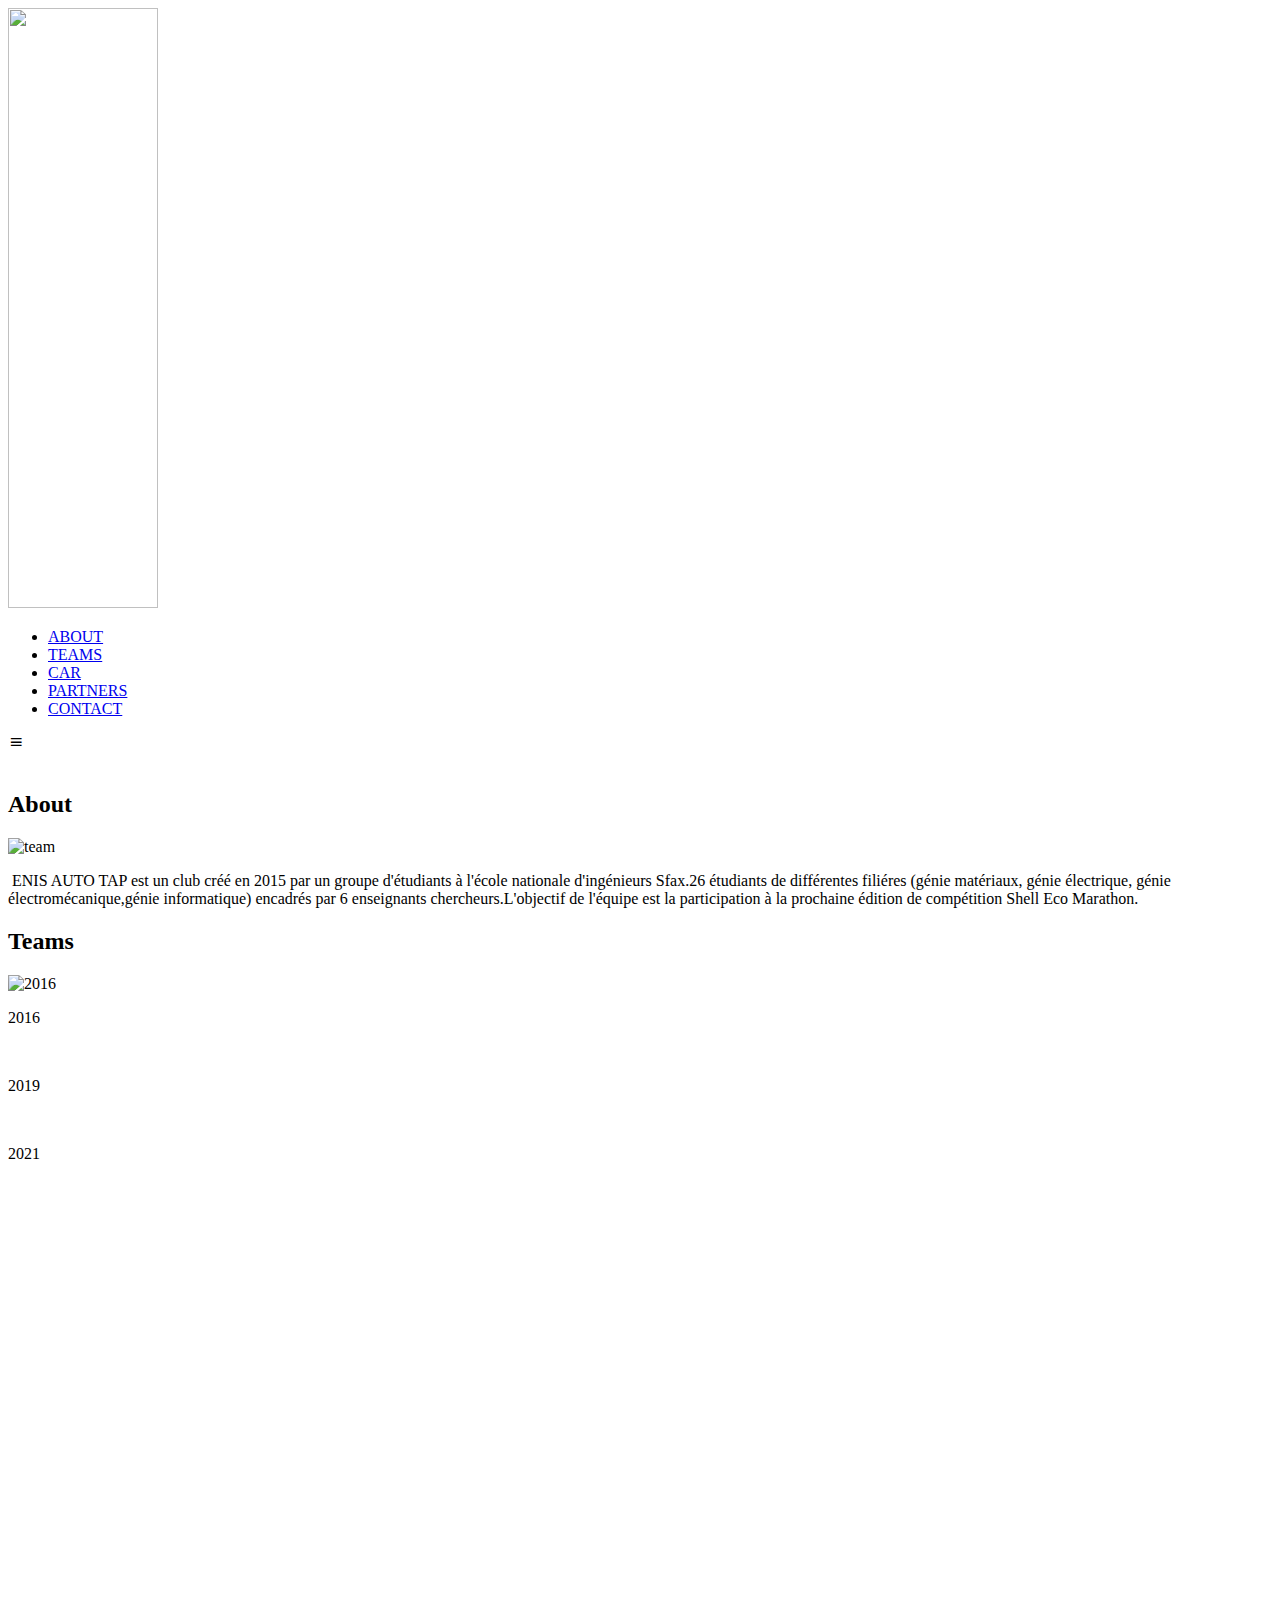
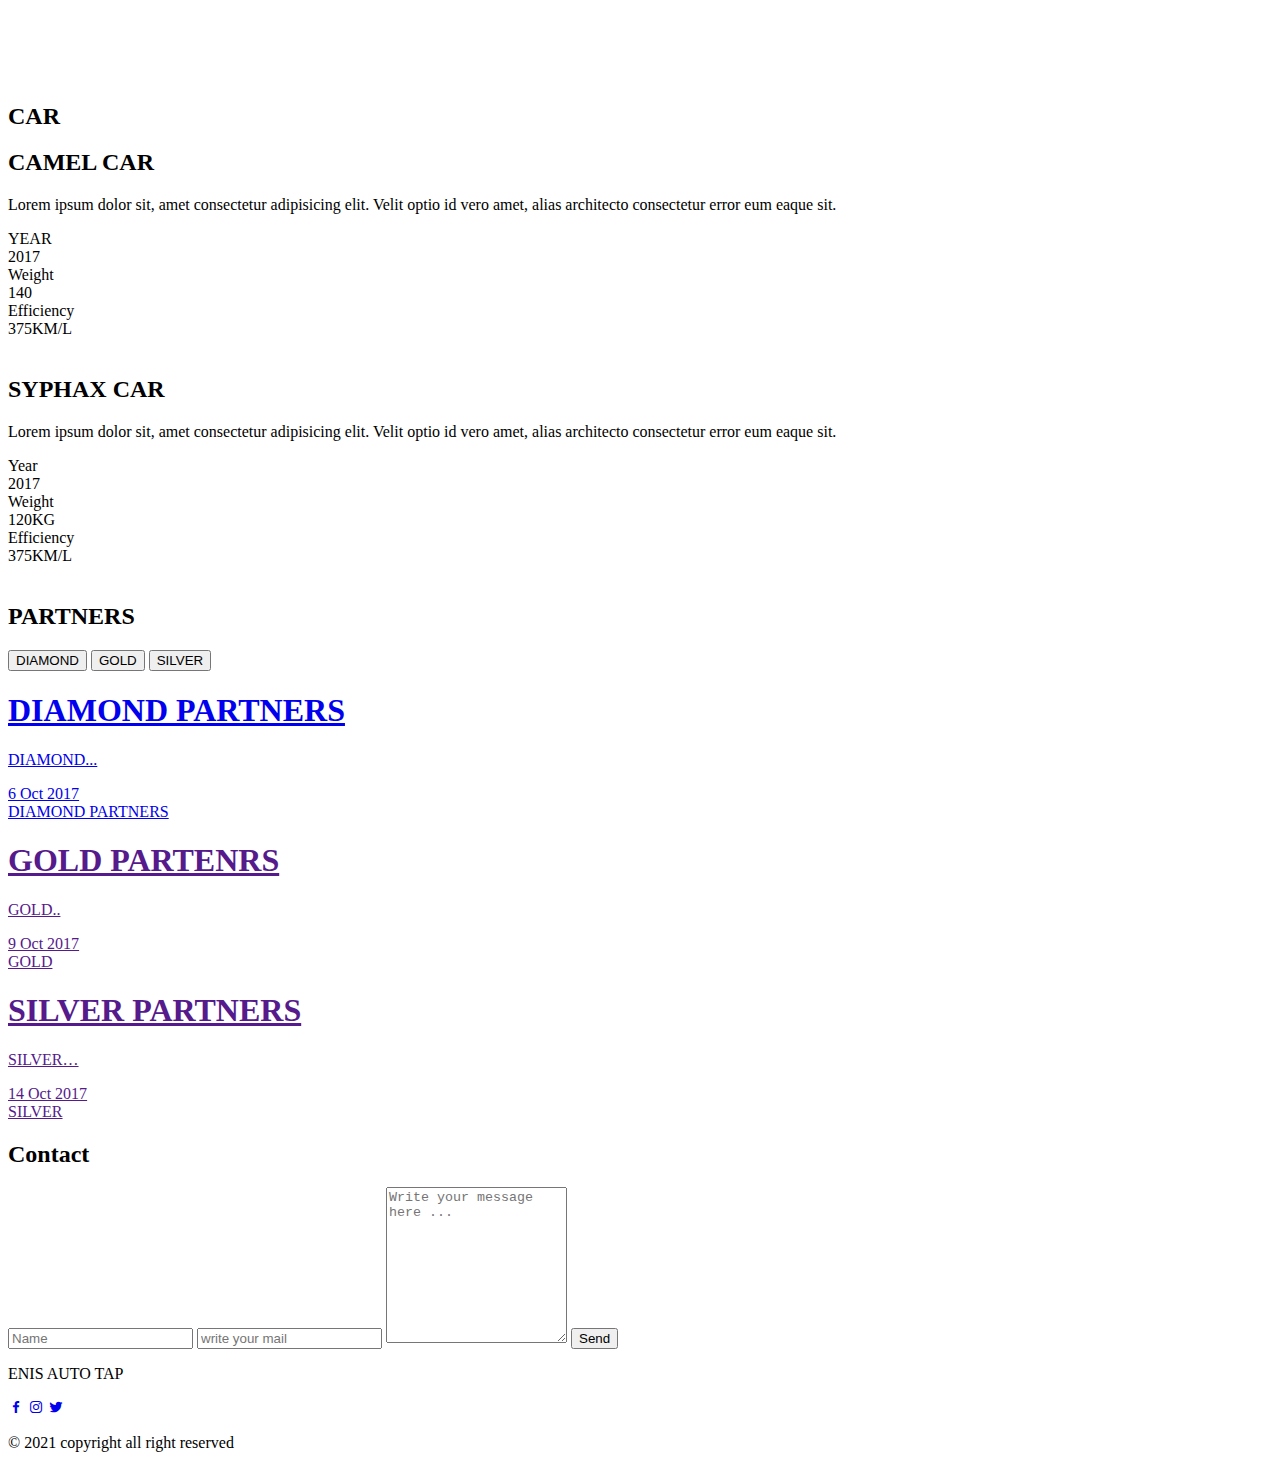
==== index.html @ 65a3e3e1 "Add files via upload" ====
<!DOCTYPE html>
<html lang="en">
<head>
    <meta charset="UTF-8">
    <meta name="viewport" content="width=device-width, initial-scale=1.0">

    <link rel="stylesheet" href="assets/css/styles.css">

    <!-- =====BOX ICONS===== -->
    <link href='https://cdn.jsdelivr.net/npm/boxicons@2.0.5/css/boxicons.min.css' rel='stylesheet'>
    <script src="assets/js/main.js" async></script>
    <link rel="icon" href="assets/img/ico.ico">

    <title> ENIS-AUTO_TAP</title>
</head>
<body>
<!--===== HEADER =====-->
<header class="l-header" id="header">
	
	
    <nav class="nav bd-grid">
        <div>
            <a href="#" class="nav__logo"><img src='assets/img/ASLAM.png' width="150" height="600" alt="" id="logo" data-height-percentage="5" data-actual-width="10" data-actual-height="10"> </a>
        </div>

        <div class="nav__menu" id="nav-menu">
            <ul class="nav__list">
                <li class="nav__item"><a href="#about" class="nav__link active">ABOUT</a></li>
                <li class="nav__item"><a href="#teams" class="nav__link">TEAMS</a></li>
                <li class="nav__item"><a href="#skills" class="nav__link">CAR</a></li>
                <li class="nav__item"><a href="#projects" class="nav__link">PARTNERS</a></li>
                <li class="nav__item"><a href="#contact" class="nav__link">CONTACT</a></li>
            </ul>
        </div>

        <div class="nav__toggle" id="nav-toggle">
            <i class='bx bx-menu'></i>
        </div>
    </nav>
</header>

<main class="l-main">
    <!--===== HOME =====-->
   
    <section class="home bd-grid" id="home">
		
           
                <img src="assets/img/auto.jpg" alt="" class="home__img">
    
       
       
    </section>
    

    <!--===== ABOUT =====-->
    <section class="about section bg-color-aliceblue" id="about">
        <h2 class="section-title">About</h2>

        <div class="about__container bd-grid">
            <div class="about__img">
                <img src="assets/img/2020.JPG" alt="team">
            </div>

            <div>
<p class="about__text">&nbsp;ENIS AUTO TAP est un club créé en 2015 par un groupe d'étudiants à l'école nationale d'ingénieurs Sfax.26 étudiants de différentes filiéres (génie matériaux, génie électrique, génie électromécanique,génie informatique) encadrés par 6 enseignants chercheurs.L'objectif de l'équipe est la participation à la prochaine édition de compétition Shell Eco Marathon.</p>
            </div>
            
            
              
            
       
    </section>
    <section class="teams section" id="teams">
        <h2 class="section-title">Teams</h2>
		<div class="teamimg">    
		<div class="photos">
			
		
			<img src="assets/img/teampic.jpg" alt="2016"/> 
			<p class="dates">2016</p>
			
			<img src="assets/img/team.JPG" alt=""/>
			<p class="dates">2019</p>
			<img src="assets/img/2019.jpg" alt=""/>
			<p class="dates">2021</p>
			</div>
			</div>
        

		</br></br></br></br></br></br></br></br></br></br></br></br></br></br></br></br></br></br>
		</br></br></br></br></br></br></br></br></br></br>
	
	
	</section>

    <!--===== CAR =====-->
    <section class="skills section" id="skills">
        <h2 class="section-title">CAR</h2>

        <div class="skills__container bd-grid">
            <div>
                <h2 class="skills__subtitle">CAMEL CAR</h2>
                <p class="skills__text">Lorem ipsum dolor sit, amet consectetur adipisicing elit. Velit optio id vero
                    amet, alias architecto consectetur error eum eaque sit.</p>
                <div class="skills__data">
                    <div class="skills__names">
                        
                        <span class="skills__name">YEAR</span>
                    </div>
                    <div class="skills__bar skills__html">

                    </div>
                    <div>
                        <span class="skills__percentage">2017</span>
                    </div>
                </div>
                <div class="skills__data">
                    <div class="skills__names">
                     
                        <span class="skills__name">Weight</span>
                    </div>
                    <div class="skills__bar skills__css">

                    </div>
                    <div>
                        <span class="skills__percentage">140</span>
                    </div>
                </div>
                <div class="skills__data">
                    <div class="skills__names">
                      
                        <span class="skills__name">Efficiency</span>
                    </div>
                    <div class="skills__bar skills__js">

                    </div>
                    <div>
                        <span class="skills__percentage">375KM/L</span>
                    </div>
                </div>
            </div>

            <div>
                <img src="assets/img/camel.jpg" alt="" class="skills__img">
            </div>
        </div>
            <div class="skills__container bd-grid">
            <div>
                <h2 class="skills__subtitle">SYPHAX CAR</h2>
                <p class="skills__text">Lorem ipsum dolor sit, amet consectetur adipisicing elit. Velit optio id vero
                    amet, alias architecto consectetur error eum eaque sit.</p>
                <div class="skills__data">
                    <div class="skills__names">
                       
                        <span class="skills__name">Year</span>
                    </div>
                    <div class="skills__bar skills__html">

                    </div>
                    <div>
                        <span class="skills__percentage">2017</span>
                    </div>
                </div>
                <div class="skills__data">
                    <div class="skills__names">
                       
                        <span class="skills__name">Weight</span>
                    </div>
                    <div class="skills__bar skills__css">

                    </div>
                    <div>
                        <span class="skills__percentage">120KG</span>
                    </div>
                </div>
                <div class="skills__data">
                    <div class="skills__names">
                        
                        <span class="skills__name">Efficiency</span>
                    </div>
                    <div class="skills__bar skills__js">

                    </div>
                    <div>
                        <span class="skills__percentage">375KM/L</span>
                    </div>
                </div>
            </div>

            <div>
                <img src="assets/img/SYPHAX.jpg" alt="" class="skills__img">
            </div>
        </div>
    </section>

    <!--===== PARTNERS =====-->
    <section class="projects section bg-color-aliceblue" id="projects">
        <h2 class="section-title">PARTNERS</h2>
        <section class="cards-wrapper">
            <button class="btn" onclick="filterSelection('DIAMOND')">
                <div>DIAMOND</div>
            </button>
            <button class="btn" onclick="filterSelection('GOLD')">
                <div>GOLD</div>
            </button>
            <button class="btn" onclick="filterSelection('SILVER')">
                <div >SILVER</div>
            </button>
        </section>
        <section class="cards-wrapper">

            <a class="card filterdiv DIAMOND" href="articles/html_syntax.html"
               style="--bg-img: url('../img/DIAMOND.JFIF')">
                <div>
                    <h1>DIAMOND PARTNERS</h1>
                    <p>DIAMOND...</p>
                    <div class="date">6 Oct 2017</div>
                    <div class="tags">
                        <div class="tag">DIAMOND PARTNERS</div>
                    </div>
                </div>
            </a>

            <a class="card filterdiv GOLD" href=""
               style="--bg-img: url('../img/GOLD.JFIF')">
                <div>
                    <h1>GOLD PARTENRS</h1>
                    <p>GOLD..</p>
                    <div class="date">9 Oct 2017</div>
                    <div class="tags">
                        <div class="tag">GOLD</div>
                    </div>
                </div>
            </a>


            <a class="card filterdiv SILVER" href=""
               style="--bg-img: url('../img/SILVER.JFIF')">
                <div>
                    <h1>SILVER PARTNERS</h1>
                    <p>SILVER…</p>
                    <div class="date">14 Oct 2017</div>
                    <div class="tags">
                        <div class="tag">SILVER</div>
                    </div>
                </div>
            </a>


        </section>
    </section>

  
    <!--===== CONTACT =====-->
 
    
    <section class="contact section bg-color-aliceblue" id="contact">
        <h2 class="section-title">Contact</h2>

        <div class="contact__container bd-grid">
            <form action="" class="contact__form">
                <input type="text" placeholder="Name" class="contact__input">
                <input type="mail"placeholder="write your mail" id="Email" class="contact__input">
                <textarea name="" id="" cols="0" rows="10" class="contact__input"
                          placeholder="Write your message here ..."></textarea>
                <input type="button" value="Send" onclick="verifEmail()" class="contact__button button">
               
                
            </form>
        </div>
    
    </section>
</main>

<!--===== FOOTER =====-->
<footer class="footer">
    <p class="footer__title">ENIS AUTO TAP </p>
    <div class="footer__social">
        <a href="#" class="footer__icon"><i class='bx bxl-facebook'></i></a>
        <a href="#" class="footer__icon"><i class='bx bxl-instagram'></i></a>
        <a href="#" class="footer__icon"><i class='bx bxl-twitter'></i></a>
    </div>
    <p>&#169; 2021 copyright all right reserved</p>
</footer>


</body>
</html>
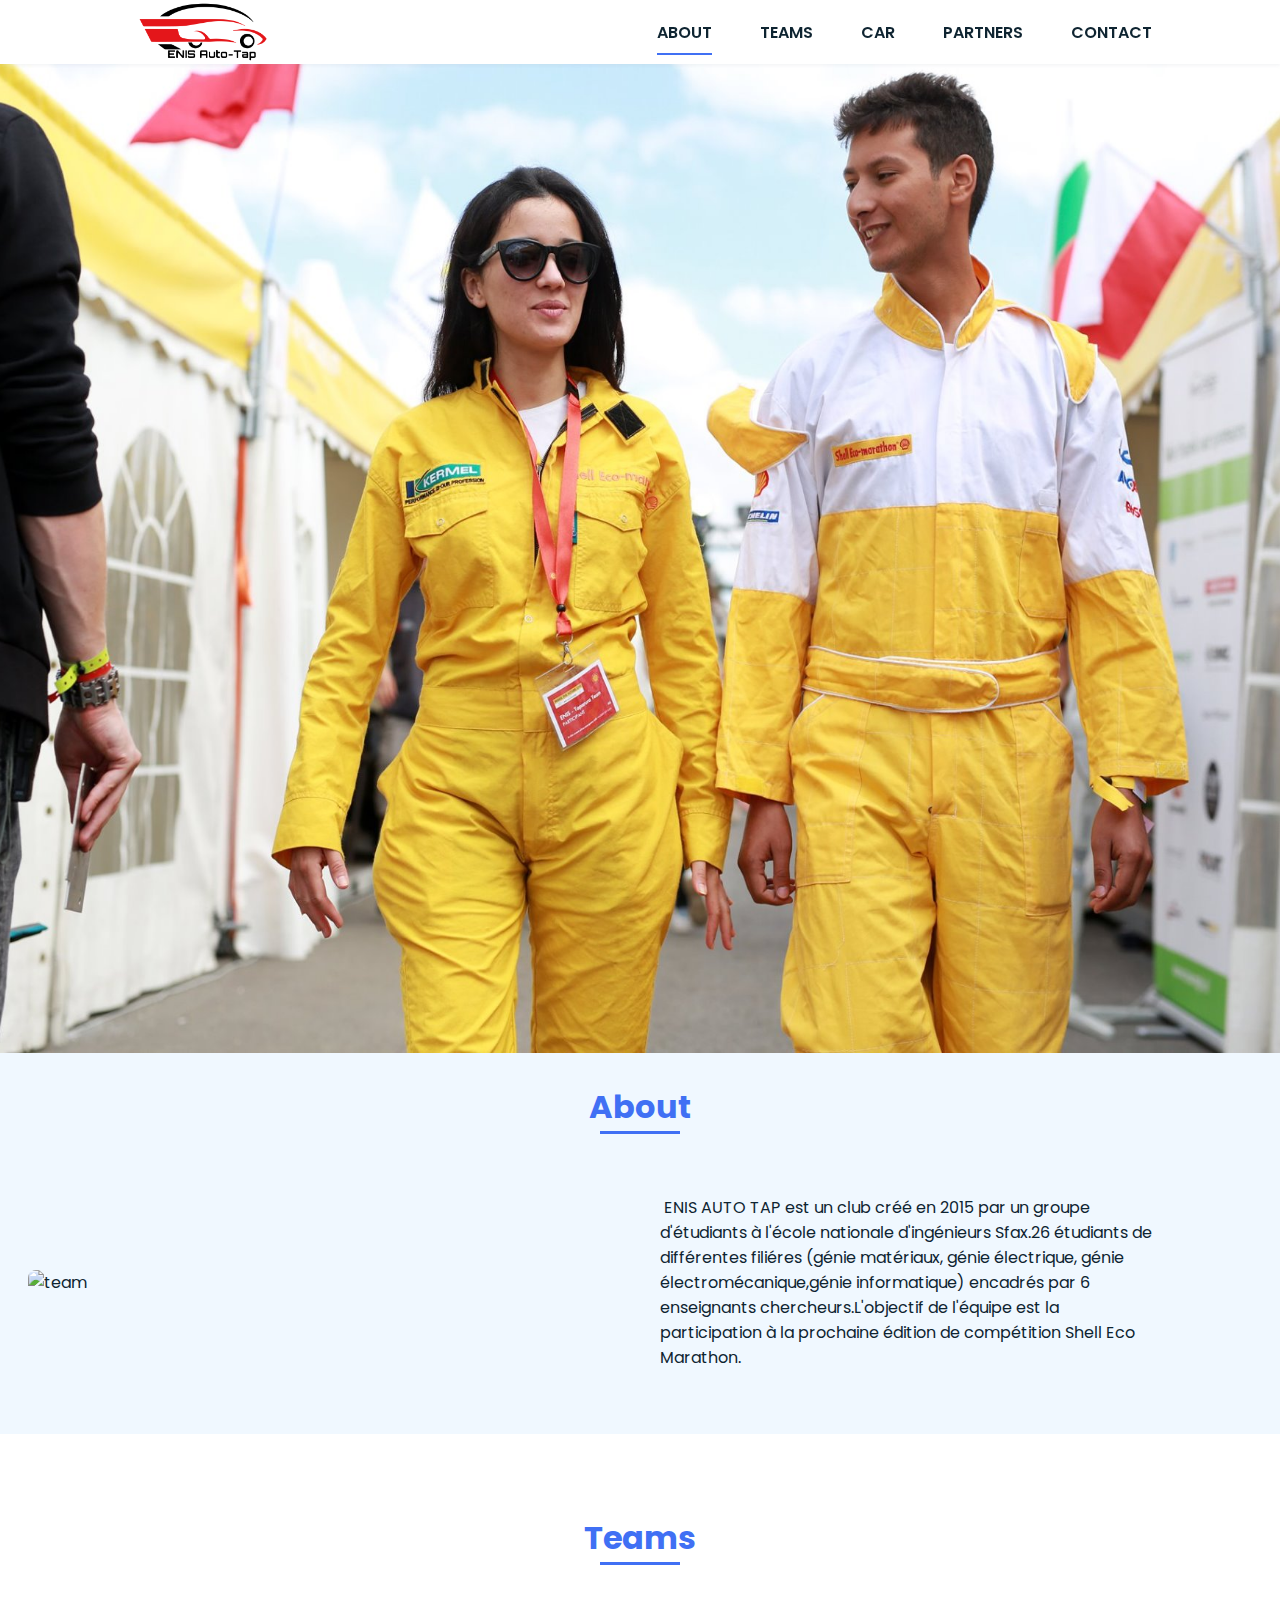
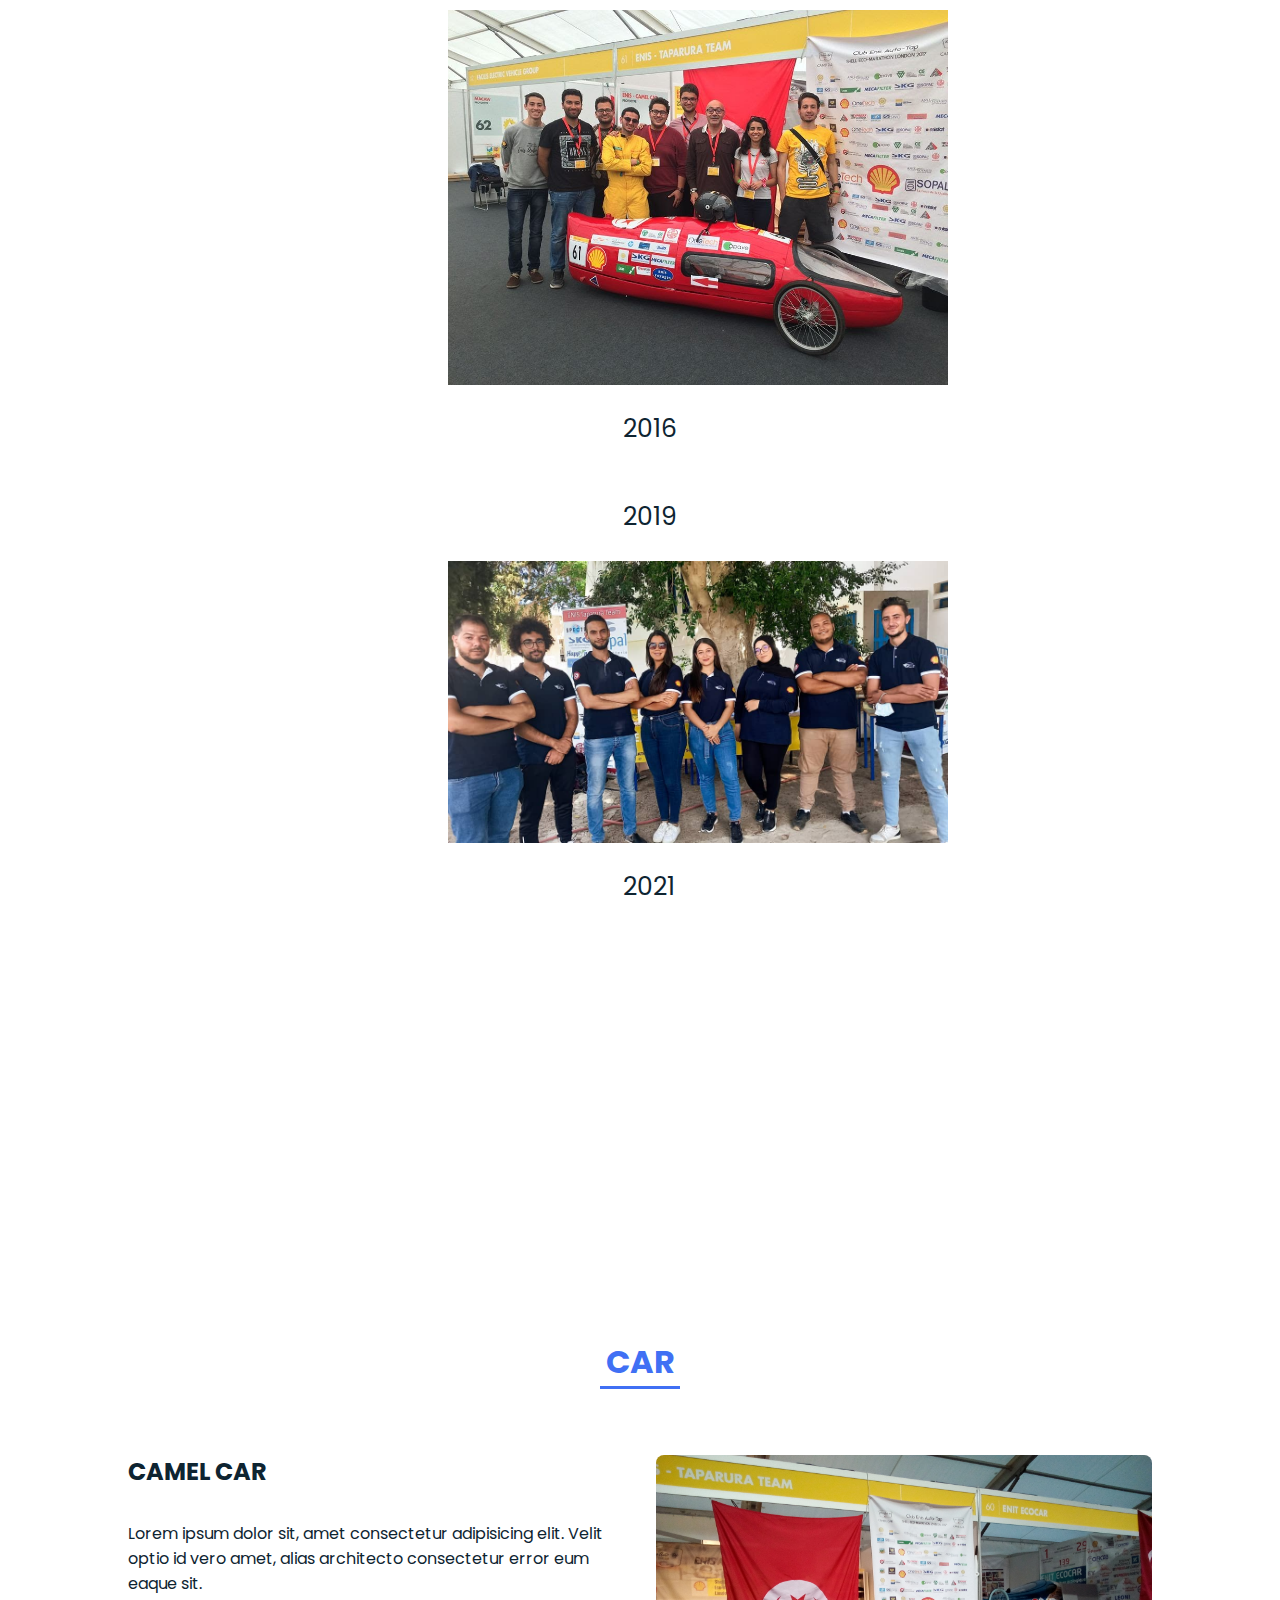
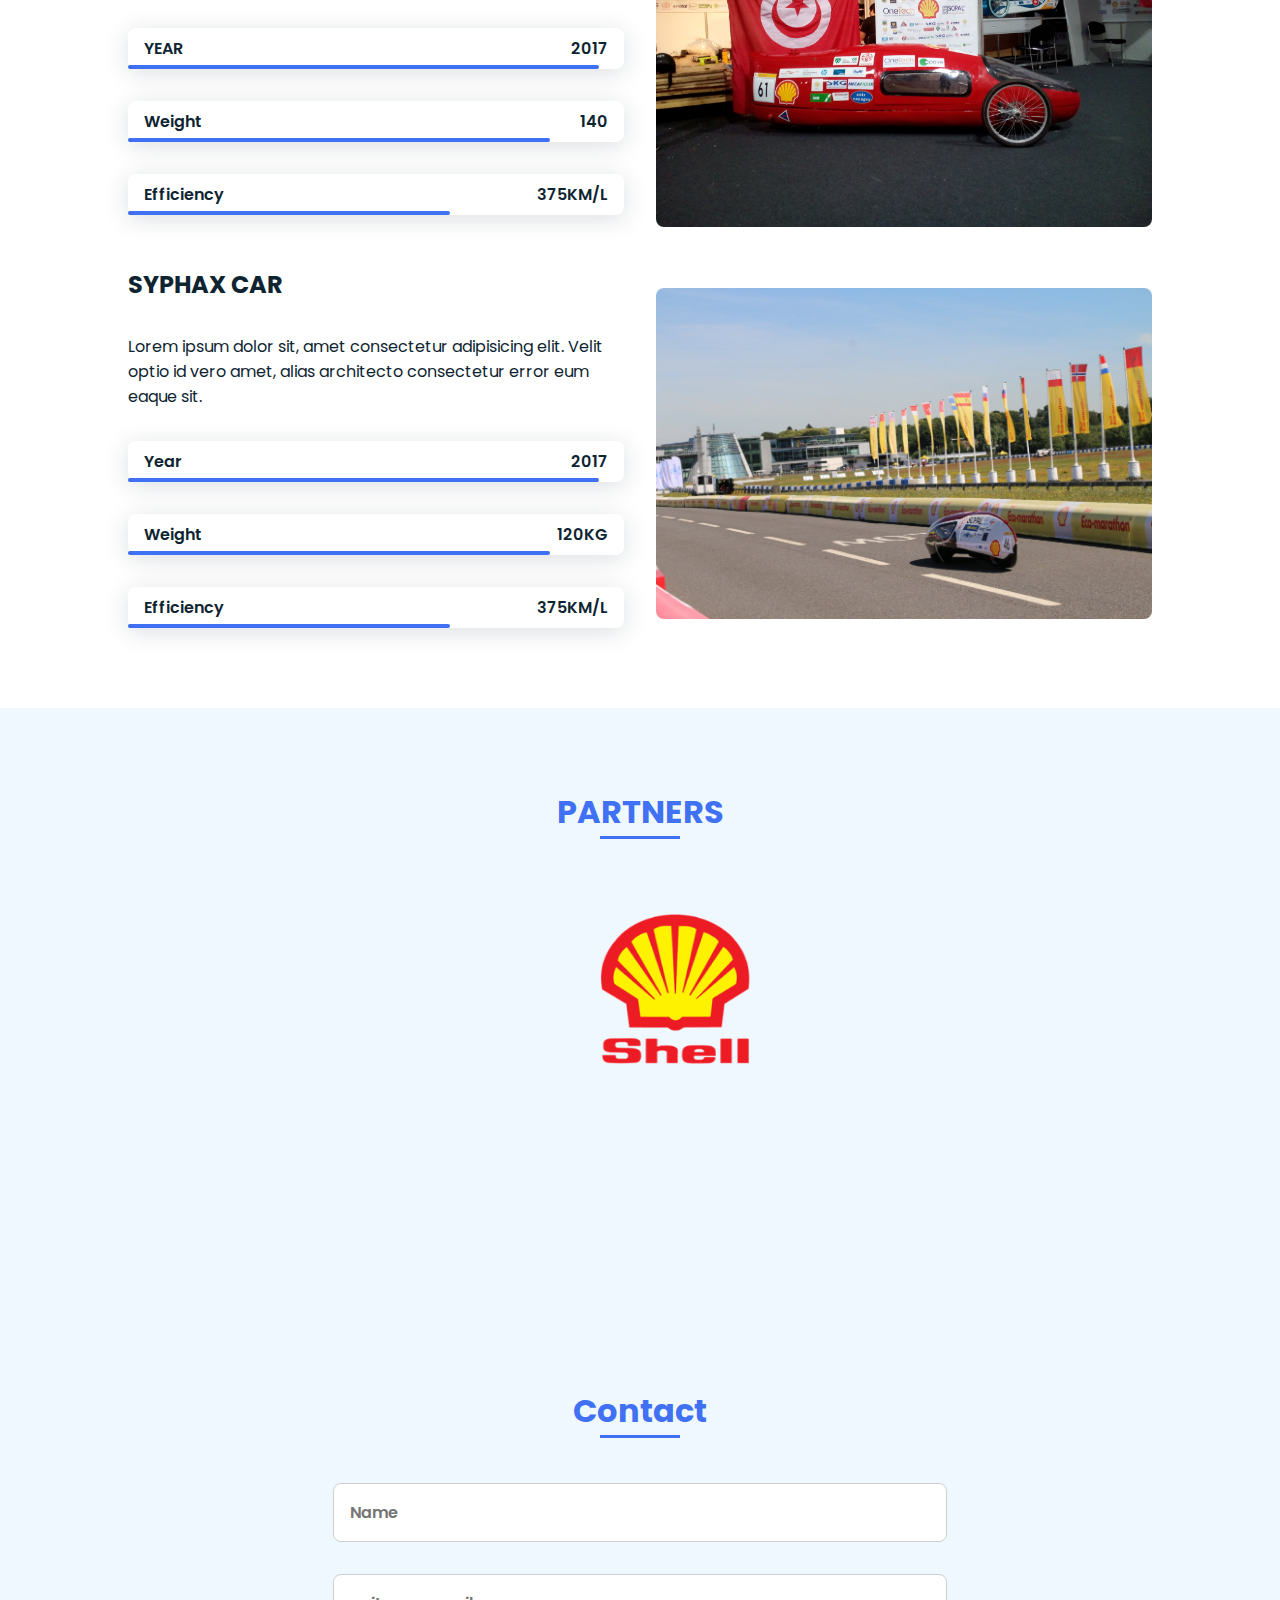
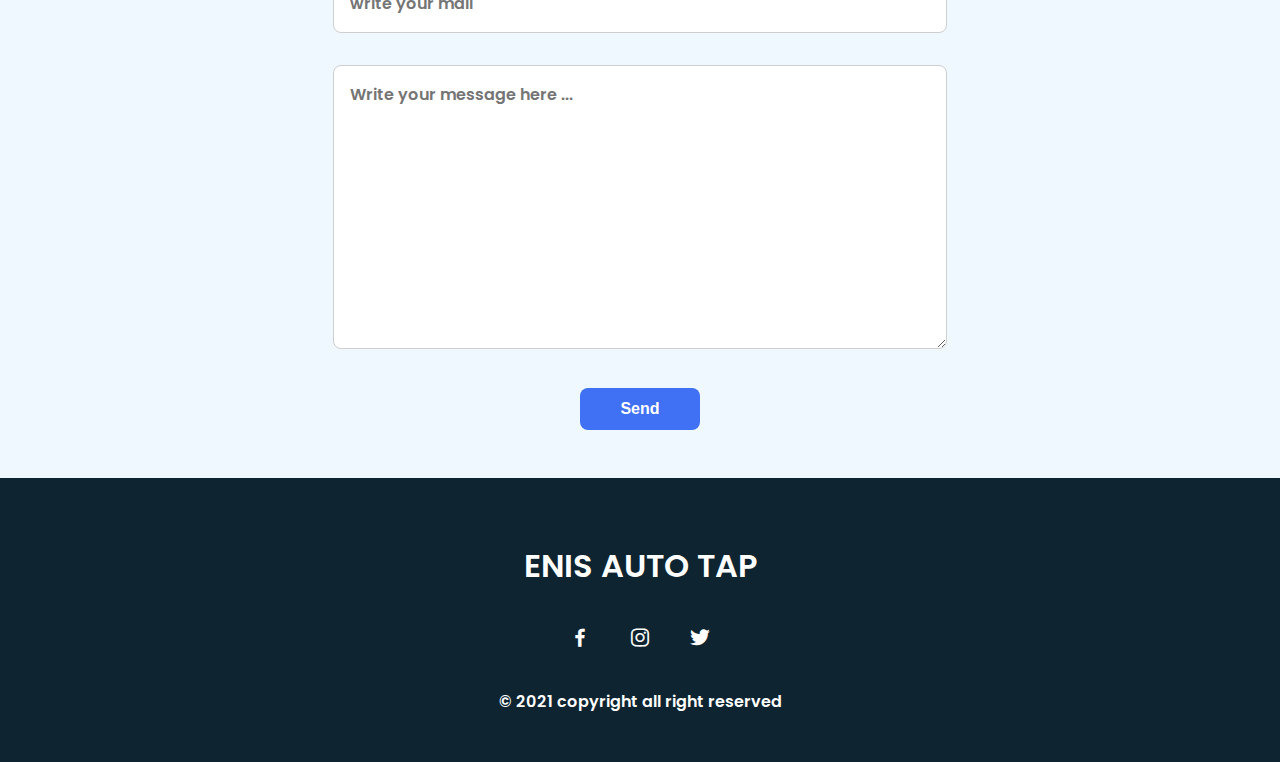
==== commit 9fd6beeb: "changement sponsor" ====
--- a/index.html
+++ b/index.html
@@ -196,60 +196,11 @@
     <!--===== PARTNERS =====-->
     <section class="projects section bg-color-aliceblue" id="projects">
         <h2 class="section-title">PARTNERS</h2>
-        <section class="cards-wrapper">
-            <button class="btn" onclick="filterSelection('DIAMOND')">
-                <div>DIAMOND</div>
-            </button>
-            <button class="btn" onclick="filterSelection('GOLD')">
-                <div>GOLD</div>
-            </button>
-            <button class="btn" onclick="filterSelection('SILVER')">
-                <div >SILVER</div>
-            </button>
-        </section>
-        <section class="cards-wrapper">
-
-            <a class="card filterdiv DIAMOND" href="articles/html_syntax.html"
-               style="--bg-img: url('../img/DIAMOND.JFIF')">
-                <div>
-                    <h1>DIAMOND PARTNERS</h1>
-                    <p>DIAMOND...</p>
-                    <div class="date">6 Oct 2017</div>
-                    <div class="tags">
-                        <div class="tag">DIAMOND PARTNERS</div>
-                    </div>
-                </div>
-            </a>
-
-            <a class="card filterdiv GOLD" href=""
-               style="--bg-img: url('../img/GOLD.JFIF')">
-                <div>
-                    <h1>GOLD PARTENRS</h1>
-                    <p>GOLD..</p>
-                    <div class="date">9 Oct 2017</div>
-                    <div class="tags">
-                        <div class="tag">GOLD</div>
-                    </div>
-                </div>
-            </a>
-
-
-            <a class="card filterdiv SILVER" href=""
-               style="--bg-img: url('../img/SILVER.JFIF')">
-                <div>
-                    <h1>SILVER PARTNERS</h1>
-                    <p>SILVER…</p>
-                    <div class="date">14 Oct 2017</div>
-                    <div class="tags">
-                        <div class="tag">SILVER</div>
-                    </div>
-                </div>
-            </a>
-
-
-        </section>
-    </section>
-
+
+<img src="assets/img/shell.png" alt="shell" id="shell"/> 
+</br></br></br></br></br></br></br></br></br></br></br></br></br></br></br>
+</section>
+    </section>
   
     <!--===== CONTACT =====-->
  
--- a/assets/css/styles.css
+++ b/assets/css/styles.css
@@ -0,0 +1,604 @@
+/*===== GOOGLE FONTS =====*/
+@import url("https://fonts.googleapis.com/css2?family=Poppins:wght@400;600;700&display=swap");
+/*===== VARIABLES CSS =====*/
+:root{
+  --header-height: 3rem;
+  --font-semi: 600;
+}
+
+/*===== Colors =====*/
+:root{
+  --first-color: #4070F4;
+  --second-color: #0E2431;
+}
+
+/*===== fonts =====*/
+:root{
+  --body-font: 'Poppins', sans-serif;
+  --big-font-size: 2rem;
+  --h2-font-size: 1.25rem;
+  --normal-font-size: 0.938rem;
+}
+@media screen and (min-width: 768px){
+  :root{
+    --big-font-size: 3.5rem;
+    --h2-font-size: 2rem;
+    --normal-font-size: 1rem;
+  }
+}
+
+/*===== Margins =====*/
+:root{
+  --mb-1: 0.5rem;
+  --mb-2: 1rem;
+  --mb-3: 1.5rem;
+  --mb-4: 2rem;
+  --mb-5: 2.5rem;
+  --mb-6: 3rem;
+}
+
+/*===== z-index =====*/
+:root{
+  --z-back: -10;
+  --z-normal: 1;
+  --z-tooltip: 10;
+  --z-fixed: 100;
+}
+/*===== others =====*/
+:root{
+  --transition-time: 0.5s;
+  --bg-filter-opacity: 0.5;
+}
+
+/*===== BASE =====*/
+*,::before,::after{
+  box-sizing: border-box;
+}
+html{
+  scroll-behavior: smooth;
+}
+body{
+  margin: var(--header-height) 0 0 0;
+  font-family: var(--body-font);
+  font-size: var(--normal-font-size);
+  color: var(--second-color);
+ background-image: url("paper.gif");
+ 
+}
+
+}
+h1,h2,p{
+  margin: 0;
+}
+ul{
+  margin: 0;
+  padding: 0;
+  list-style: none;
+}
+a{
+  text-decoration: none;
+}
+img{
+  max-width: 100%;
+  height: auto;
+  display: block;
+}
+
+/*===== CLASS CSS ===== */
+.section-title{
+  position: relative;
+  font-size: var(--h2-font-size);
+  color: var(--first-color);
+  margin-top: var(--mb-2);
+  margin-bottom: var(--mb-4);
+  text-align: center;
+}
+.section-title::after{
+  position: absolute;
+  content: "";
+  width: 64px;
+  height: 0.18rem;
+  left: 0;
+  right: 0;
+  margin: auto;
+  top: 2rem;
+  background-color: var(--first-color);
+}
+.section{
+  padding-top: 3rem;
+  padding-bottom: 2rem;
+}
+.bg-color-aliceblue{
+  background: aliceblue;
+}
+
+/*===== LAYOUT =====*/
+.bd-grid{
+  max-width: 1024px;
+  display: grid;
+  grid-template-columns: 100%;
+  grid-column-gap: 2rem;
+  width: calc(100% - 2rem);
+  margin-left: var(--mb-2);
+  margin-right: var(--mb-2);
+}
+.l-header{
+  width: 100%;
+  position: fixed;
+  top: 0;
+  left: 0;
+  z-index: var(--z-fixed);
+  background-color: #fff;
+  box-shadow: 0 1px 4px rgba(146,161,176,.15);
+  transition: top 0.5s;
+}
+
+
+
+/*===== NAV =====*/
+.nav{
+  height: var(--header-height);
+  display: flex;
+  justify-content: space-between;
+  align-items: center;
+  font-weight: var(--font-semi);
+}
+@media screen and (max-width: 768px){
+  .nav__menu{
+    position: fixed;
+    top: var(--header-height);
+    right: -100%;
+    width: 80%;
+    height: 100%;
+    padding: 2rem;
+    background-color: var(--second-color);
+    transition: .5s;
+  }
+}
+.nav__item{
+  margin-bottom: var(--mb-4);
+}
+.nav__link{
+  position: relative;
+  color: #fff;
+}
+.nav__link:hover{
+  position: relative;
+}
+.nav__link:hover::after{
+  position: absolute;
+  content: "";
+  width: 100%;
+  height: 0.18rem;
+  left: 0;
+  top: 2rem;
+  background-color: var(--first-color);
+}
+.nav__logo{
+  color: var(--second-color);
+}
+.nav__toggle{
+  color: var(--second-color);
+  font-size: 1.5rem;
+  cursor: pointer;
+}
+
+/*Active menu*/
+.active::after{
+  position: absolute;
+  content: "";
+  width: 100%;
+  height: 0.18rem;
+  left: 0;
+  top: 2rem;
+  background-color: var(--first-color);
+}
+
+/*=== Show menu ===*/
+.show{
+  right: 0;
+}
+
+
+
+/*BUTTONS*/
+.button{
+  display: inline-block;
+  background-color: var(--first-color);
+  color: #fff;
+  padding: .75rem 2.5rem;
+  font-weight: var(--font-semi);
+  border-radius: .5rem;
+}
+.button:hover{
+  box-shadow: 0 10px 36px rgba(0,0,0,.15);
+}
+
+/* ===== ABOUT =====*/
+.about__container{
+  row-gap: 2rem;
+  text-align: center;
+  
+}
+.about__subtitle{
+  margin-bottom: var(--mb-2);
+}
+.about__img{
+  justify-self: center;
+}
+.about__img img{
+  width: 200px;
+  border-radius: .5rem;
+}
+
+/* ===== CAR =====*/
+.skills__container{
+  row-gap: 2rem;
+  text-align: center;
+}
+.skills__subtitle{
+  margin-bottom: var(--mb-2);
+}
+.skills__text{
+  margin-top: var(--mb-4);
+  margin-bottom: var(--mb-4);
+}
+.skills__data{
+  display: flex;
+  justify-content: space-between;
+  align-items: center;
+  position: relative;
+  font-weight: var(--font-semi);
+  padding: .5rem 1rem;
+  margin-bottom: var(--mb-4);
+  border-radius: .5rem;
+  box-shadow: 0 4px 25px rgba(14,36,49,.15);
+}
+.skills__icon{
+  font-size: 2rem;
+  margin-right: var(--mb-2);
+  color: var(--first-color);
+}
+.skills__names{
+  display: flex;
+  align-items: center;
+}
+.skills__bar{
+  width: 100%;
+  position: absolute;
+  left: 0;
+  bottom: 0;
+  background-color: var(--first-color);
+  height: .25rem;
+  border-radius: .5rem;
+  z-index: var(--z-back);
+}
+.skills__html{
+  width: 95%;
+}
+.skills__css{
+  width: 85%;
+}
+.skills__js{
+  width: 65%;
+}
+.skills__ux{
+  width: 85%;
+}
+.skills__img{
+  border-radius: .5rem;
+}
+
+
+/* ===== PARTNERS =====*/
+
+.cards-wrapper {
+  display: grid;
+  justify-content: center;
+  align-items: center;
+  grid-template-columns: 1fr 1fr 1fr;
+  grid-gap: 4rem;
+  padding: 4rem;
+  margin: 0 auto;
+  width: max-content;
+}
+
+.show{
+  display: flex!important;
+}
+
+.btn {
+  border: none;
+  border-radius: 0.25rem;
+  padding: 8px 16px;
+  font-size: 0.8rem;
+  margin: 5px;
+  background: var(--second-color);
+  color: white;
+  outline: none;
+  cursor: pointer;
+  font-family: var(--body-font);
+  transition: color 0.15s ease-in-out, background-color 0.15s ease-in-out
+}
+.btn:hover {
+  background: var(--first-color);
+  color: #fff;
+}
+
+.btn:focus {
+  background: var(--first-color);
+  color: #fff;
+}
+
+.filterdiv {
+  display: none;
+}
+.card {
+  background-image: linear-gradient(rgba(0,0,0,var(--bg-filter-opacity)),rgba(0,0,0,var(--bg-filter-opacity))), var(--bg-img);
+  height: 20em;
+  width: 15em;
+  font-size: 1.5em;
+  color: white;
+  border-radius: 0.5em;
+  padding: 1em;
+  align-items: flex-end;
+  background-size: cover;
+  background-position: center;
+  box-shadow: 0 0 2.5em -1em black;
+  transition: all, var(--transition-time);
+  position: relative;
+  overflow: hidden;
+  text-decoration: none;
+  animation: card .5s ease-out;
+}
+
+@keyframes card {
+  0% {
+    opacity: 0;
+    transform: translateY(20%);
+  }
+  100% {
+    opacity: 1;
+    transform: translateY(0);
+  }
+}
+
+.card:hover {
+  transform: rotate(0);
+}
+
+.card h1 {
+  margin: 0;
+  font-size: 1.5em;
+  line-height: 1.2em;
+}
+
+.card p {
+  font-size: 0.75em;
+  font-family: 'Open Sans';
+  margin-top: 0.5em;
+  line-height: 2em;
+}
+
+.card .tags {
+  display: flex;
+}
+
+.card .tags .tag {
+  font-size: 0.75em;
+  background: rgba(255,255,255,0.5);
+  border-radius: 0.3rem;
+  padding: 0 0.5em;
+  margin-right: 0.5em;
+  line-height: 1.5em;
+  transition: all, var(--transition-time);
+}
+
+.card:hover .tags .tag {
+  background: var(--first-color);
+  color: white;
+}
+
+.card .date {
+  position: absolute;
+  top: 0;
+  right: 0;
+  font-size: 0.75em;
+  padding: 1em;
+  line-height: 1em;
+  opacity: .8;
+}
+
+.card:before, .card:after {
+  content: '';
+  transform: scale(0);
+  transform-origin: top left;
+  border-radius: 50%;
+  position: absolute;
+  left: -50%;
+  top: -50%;
+  z-index: -5;
+  transition: all, var(--transition-time);
+  transition-timing-function: ease-in-out;
+}
+
+.card:before {
+  background: #ddd;
+  width: 250%;
+  height: 250%;
+}
+
+.card:after {
+  background: white;
+  width: 200%;
+  height: 200%;
+}
+
+.card:hover {
+  color: var(--first-color);
+}
+
+.card:hover:before, .card:hover:after {
+  transform: scale(1);
+}
+
+
+
+/* ===== CONTACT =====*/
+.contact__input{
+  width: 100%;
+  font-family: var(--body-font);
+  font-size: var(--normal-font-size);
+  font-weight: var(--font-semi);
+  padding: 1rem;
+  border-radius: .5rem;
+  border: 1px solid #cecece;
+  outline: none;
+  margin-bottom: var(--mb-4);
+}
+.contact__button{
+  display: block;
+  border: none;
+  outline: none;
+  font-size: var(--normal-font-size);
+  cursor: pointer;
+  margin: auto;
+}
+
+/* ===== FOOTER =====*/
+.footer{
+  background-color: var(--second-color);
+  color: #fff;
+  text-align: center;
+  font-weight: var(--font-semi);
+  padding: 2rem 0;
+}
+.footer__title{
+  font-size: 2rem;
+  margin-bottom: var(--mb-4);
+}
+.footer__social{
+  margin-bottom: var(--mb-4);
+}
+.footer__icon{
+  font-size: 1.5rem;
+  color: #fff;
+  margin: 0 var(--mb-2)
+}
+#shell{
+	width:150px;
+	height: 150px;
+	position:absolute;
+	margin-left: 600px;
+	margin-top:30px;
+	
+}
+/* ===== MEDIA QUERIES=====*/
+@media screen and (min-width: 768px){
+  body{
+    margin: 0;
+     background-image:url ('auto.jpg');
+  }
+  .section{
+    padding-top: 4rem;
+    padding-bottom: 3rem;
+  }
+  .section-title{
+    margin-bottom: var(--mb-6);
+  }
+  .section-title::after{
+    width: 80px;
+    top: 3rem;
+  }
+
+  .nav{
+    height: calc(var(--header-height) + 1rem);
+  }
+  .nav__list{
+    display: flex;
+    padding-top: 0;
+  }
+  .nav__item{
+    margin-left: var(--mb-6);
+    margin-bottom: 0;
+  }
+  .nav__toggle{
+    display: none;
+  }
+  .nav__link{
+    color: var(--second-color);
+  }
+
+ .home__img
+ {
+ max-width:147%;
+
+ margin-left: -23%;
+ height: 105%;
+ 
+    
+  }
+  .photos{
+    position: relative;
+    border-radius: 0.5px;
+    margin-left: 35%;
+    margin-right: auto;
+    width: 500px;
+    height: 500px;
+}
+
+.dates{
+    margin-left: 35%;
+    font-size: 25px;
+}
+
+
+  .about__container, .skills__container{
+    grid-template-columns: repeat(2,1fr);
+    align-items: center;
+    text-align: initial;
+  }
+  .about__img img{
+    width: 600px;
+    margin-left:-100px;
+  }
+  .projects__container{
+    grid-template-columns: repeat(3, 1fr);
+    grid-template-rows: repeat(2,1fr);
+    column-gap: 2rem;
+  }
+  .contact__form{
+    width: 60%;
+  }
+  .contact__container{
+    justify-items: center;
+  }
+}
+
+@media screen and (min-width: 1024px){
+  .bd-grid{
+    margin-left: auto;
+    margin-right: auto;
+     
+  }
+ 
+@media screen and (max-width: 1285px) {
+  .cards-wrapper {
+    grid-template-columns: 1fr 1fr;
+  }
+}
+
+@media screen and (max-width: 900px) {
+  .cards-wrapper {
+    grid-template-columns: 1fr;
+  }
+}
+
+@media screen and (max-width: 500px) {
+  .cards-wrapper {
+    padding: 4rem 2rem;
+  }
+  .card {
+    max-width: calc(100vw - 4rem);
+  }
+}
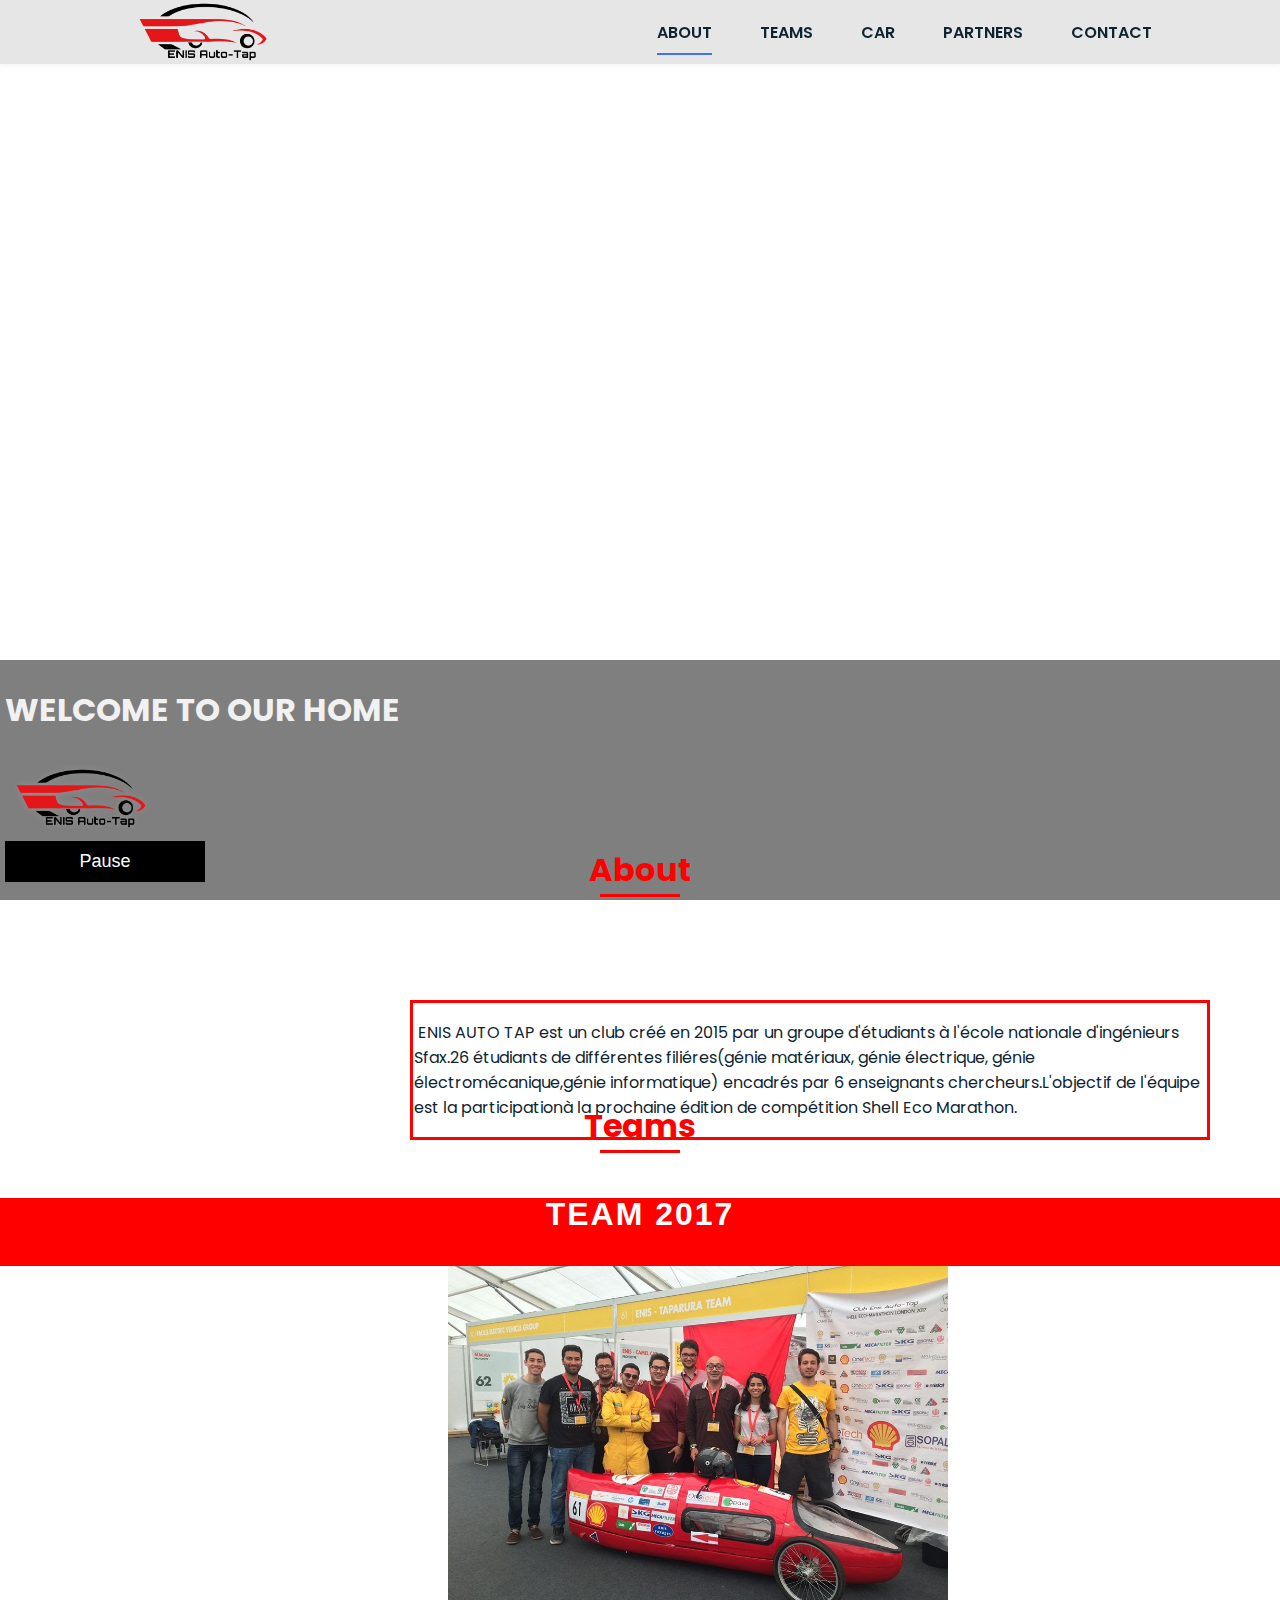
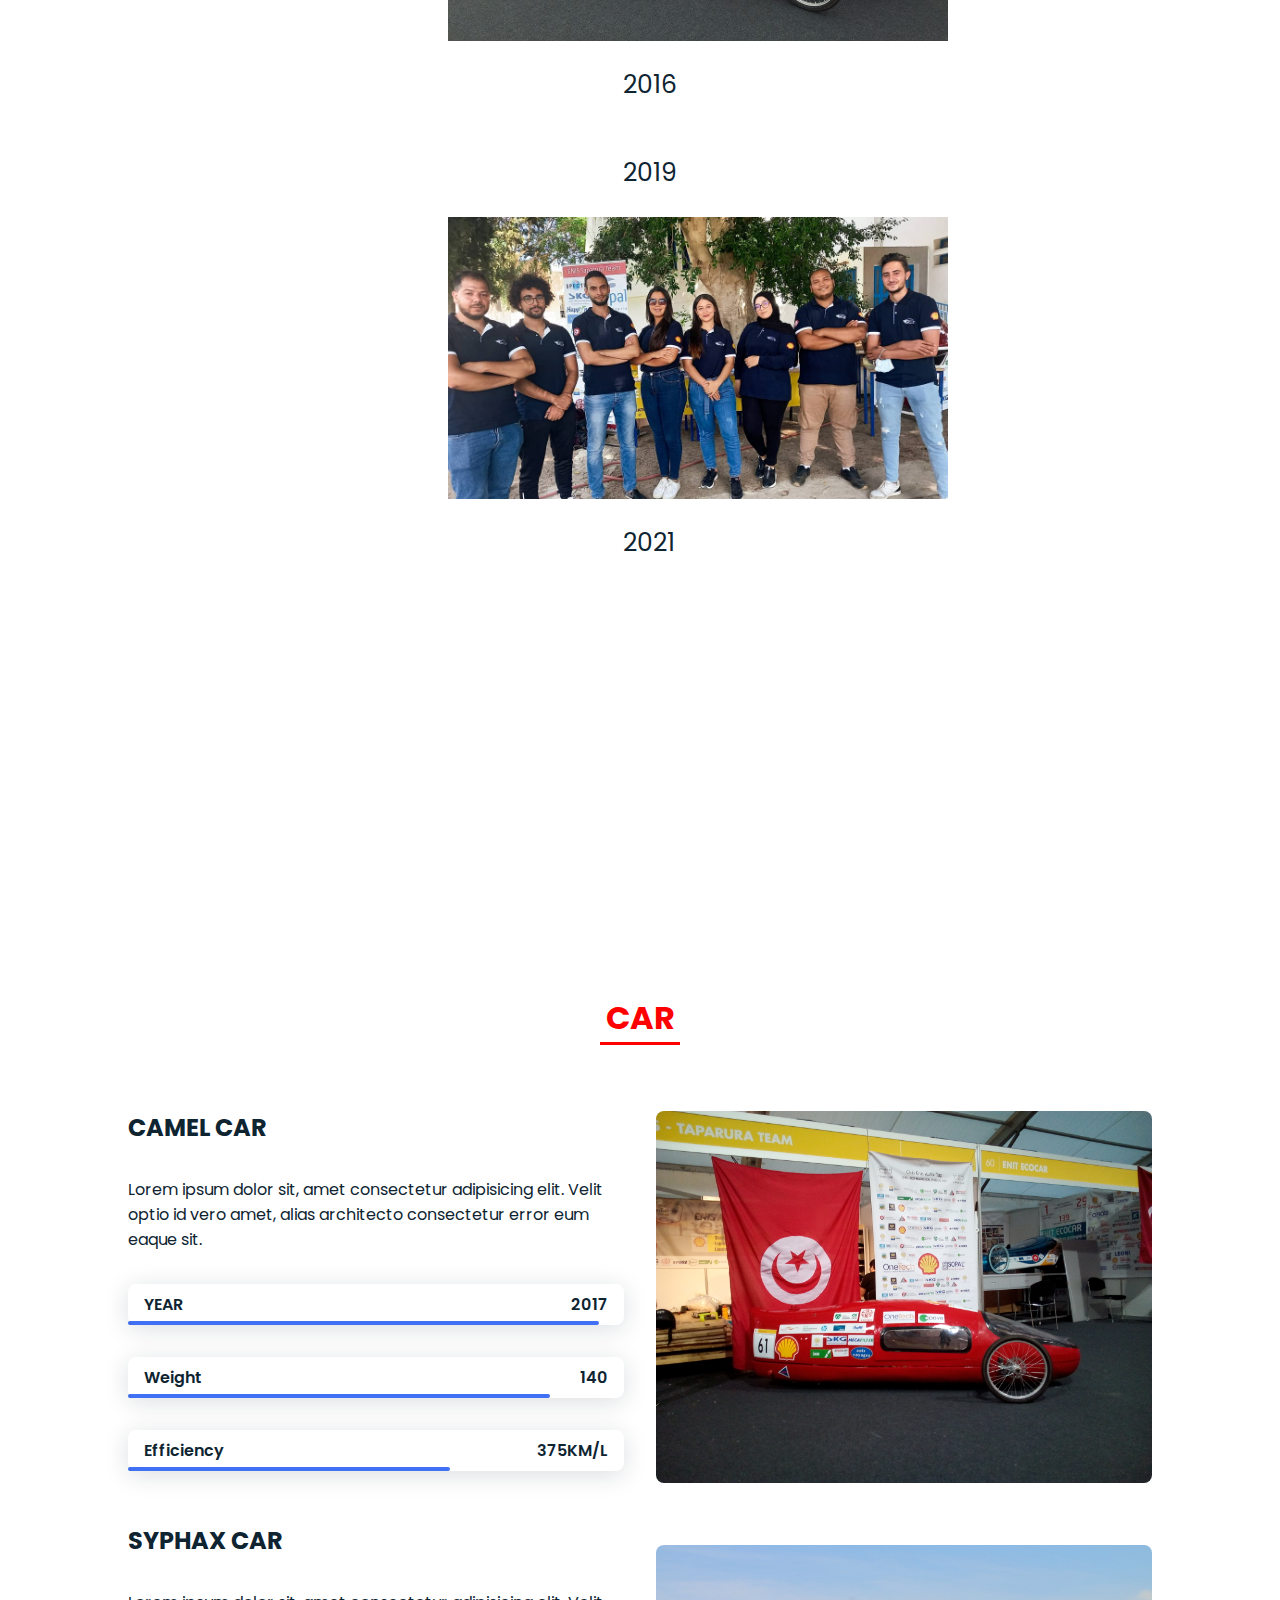
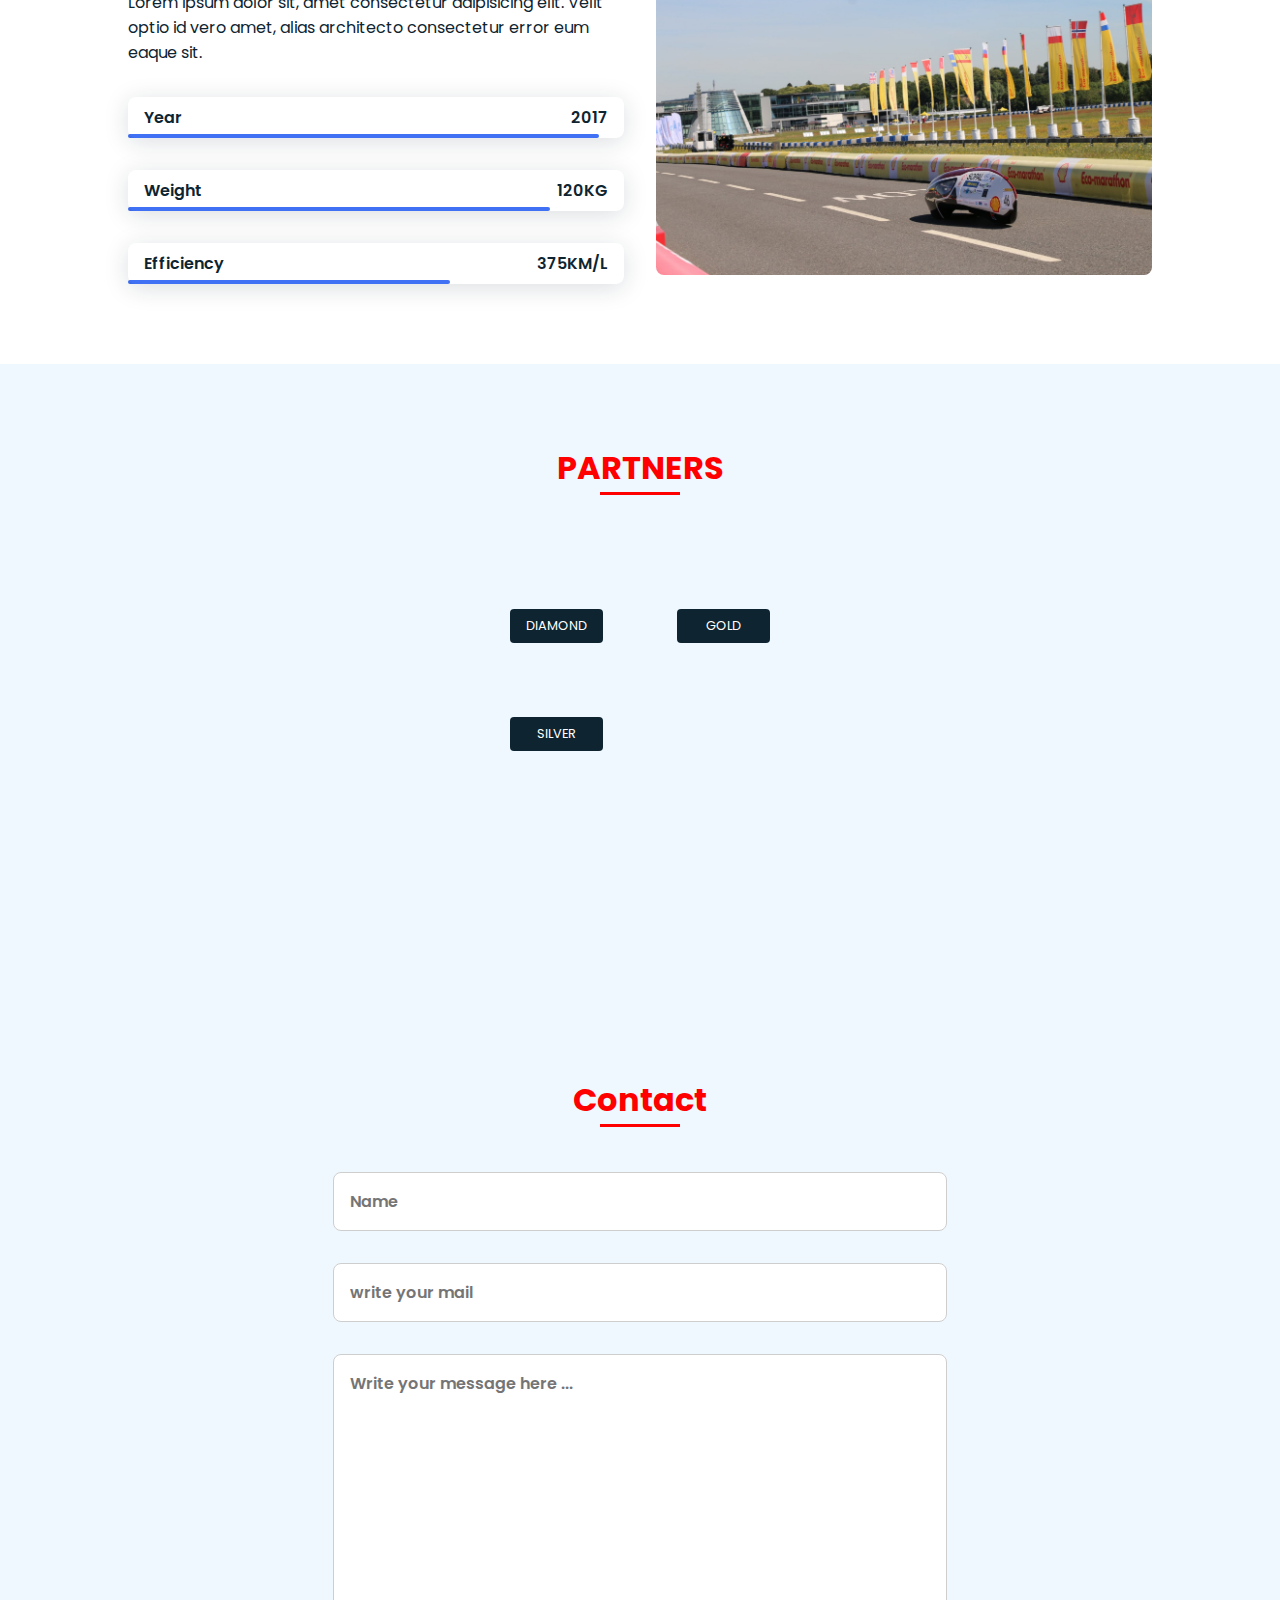
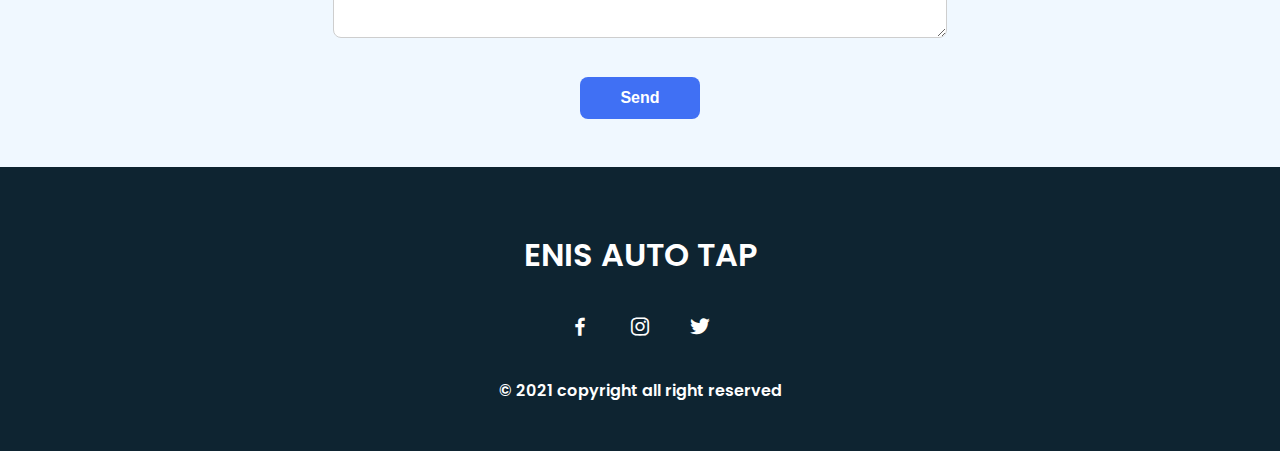
==== commit 02b8e6b8: "new version" ====
--- a/index.html
+++ b/index.html
@@ -3,7 +3,7 @@
 <head>
     <meta charset="UTF-8">
     <meta name="viewport" content="width=device-width, initial-scale=1.0">
-
+    <meta name="viewport" content="width=device-width, initial-scale=1">
     <link rel="stylesheet" href="assets/css/styles.css">
 
     <!-- =====BOX ICONS===== -->
@@ -42,36 +42,46 @@
 <main class="l-main">
     <!--===== HOME =====-->
    
-    <section class="home bd-grid" id="home">
-		
-           
-                <img src="assets/img/auto.jpg" alt="" class="home__img">
+  <video autoplay muted loop id="myVideo">
+  <source src="assets/img/video.mp4" type="video/mp4">
+  Your browser does not support HTML5 video.
+</video>
+
+<div class="content">
+  <h1>WELCOME TO OUR HOME </h1>
+              <div class="logo">
+                <img src="assets/img/ASLAM.png" alt="mmm"width="12%" height="80%" left="50%" right:"30%" ;>
+            </div>
+  <button id="myBtn" onclick="myFunction()">Pause</button>
+   
+</div>
+
     
-       
-       
+</br></br></br></br></br></br></br></br></br></br></br></br></br></br></br></br></br></br>
+		</br></br></br></br></br></br></br></br></br></br></br></br>
+    <!--===== ABOUT =====-->
+    <section class="about"id ="about" >	         
+        <h2 class="section-title">About</h2>
+        <div class='ab_text'>
+		<div class='center'>
+		<div class='img'>
+	<img src="assets/img/team.JPG" alt=""/>
+         </div>  
+         <div class='text'>
+              <p class="about__text">&nbsp;ENIS AUTO TAP est un club créé en 2015 par un groupe d'étudiants à l'école nationale d'ingénieurs Sfax.26 étudiants de différentes filiéres(génie matériaux, génie électrique, génie électromécanique,génie informatique) encadrés par 6 enseignants chercheurs.L'objectif de l'équipe est la participationà la prochaine édition de compétition Shell Eco Marathon.</p>
+  
+         </div>
+         </div>    
+         </div>
     </section>
-    
-
-    <!--===== ABOUT =====-->
-    <section class="about section bg-color-aliceblue" id="about">
-        <h2 class="section-title">About</h2>
-
-        <div class="about__container bd-grid">
-            <div class="about__img">
-                <img src="assets/img/2020.JPG" alt="team">
-            </div>
-
-            <div>
-<p class="about__text">&nbsp;ENIS AUTO TAP est un club créé en 2015 par un groupe d'étudiants à l'école nationale d'ingénieurs Sfax.26 étudiants de différentes filiéres (génie matériaux, génie électrique, génie électromécanique,génie informatique) encadrés par 6 enseignants chercheurs.L'objectif de l'équipe est la participation à la prochaine édition de compétition Shell Eco Marathon.</p>
-            </div>
-            
-            
-              
-            
-       
-    </section>
+   <!--===TEAM===-->
     <section class="teams section" id="teams">
         <h2 class="section-title">Teams</h2>
+        <div class="team2017">
+			<div class="2017">
+			<h1 class="t2017"> TEAM 2017</h1>
+		</div>
+			</div>
 		<div class="teamimg">    
 		<div class="photos">
 			
@@ -196,11 +206,60 @@
     <!--===== PARTNERS =====-->
     <section class="projects section bg-color-aliceblue" id="projects">
         <h2 class="section-title">PARTNERS</h2>
-
-<img src="assets/img/shell.png" alt="shell" id="shell"/> 
-</br></br></br></br></br></br></br></br></br></br></br></br></br></br></br>
-</section>
+        <section class="cards-wrapper">
+            <button class="btn" onclick="filterSelection('DIAMOND')">
+                <div>DIAMOND</div>
+            </button>
+            <button class="btn" onclick="filterSelection('GOLD')">
+                <div>GOLD</div>
+            </button>
+            <button class="btn" onclick="filterSelection('SILVER')">
+                <div >SILVER</div>
+            </button>
+        </section>
+        <section class="cards-wrapper">
+
+            <a class="card filterdiv DIAMOND" href="articles/html_syntax.html"
+               style="--bg-img: url('../img/DIAMOND.JFIF')">
+                <div>
+                    <h1>DIAMOND PARTNERS</h1>
+                    <p>DIAMOND...</p>
+                    <div class="date">6 Oct 2017</div>
+                    <div class="tags">
+                        <div class="tag">DIAMOND PARTNERS</div>
+                    </div>
+                </div>
+            </a>
+
+            <a class="card filterdiv GOLD" href=""
+               style="--bg-img: url('../img/GOLD.JFIF')">
+                <div>
+                    <h1>GOLD PARTENRS</h1>
+                    <p>GOLD..</p>
+                    <div class="date">9 Oct 2017</div>
+                    <div class="tags">
+                        <div class="tag">GOLD</div>
+                    </div>
+                </div>
+            </a>
+
+
+            <a class="card filterdiv SILVER" href=""
+               style="--bg-img: url('../img/SILVER.JFIF')">
+                <div>
+                    <h1>SILVER PARTNERS</h1>
+                    <p>SILVER…</p>
+                    <div class="date">14 Oct 2017</div>
+                    <div class="tags">
+                        <div class="tag">SILVER</div>
+                    </div>
+                </div>
+            </a>
+
+
+        </section>
     </section>
+
   
     <!--===== CONTACT =====-->
  
@@ -233,7 +292,19 @@
     </div>
     <p>&#169; 2021 copyright all right reserved</p>
 </footer>
-
-
+<script>
+var video = document.getElementById("myVideo");
+var btn = document.getElementById("myBtn");
+
+function myFunction() {
+  if (video.paused) {
+    video.play();
+    btn.innerHTML = "Pause";
+  } else {
+    video.pause();
+    btn.innerHTML = "Play";
+  }
+}
+</script>
 </body>
 </html>
--- a/assets/css/styles.css
+++ b/assets/css/styles.css
@@ -1,3 +1,5 @@
+
+
 /*===== GOOGLE FONTS =====*/
 @import url("https://fonts.googleapis.com/css2?family=Poppins:wght@400;600;700&display=swap");
 /*===== VARIABLES CSS =====*/
@@ -88,7 +90,7 @@
 .section-title{
   position: relative;
   font-size: var(--h2-font-size);
-  color: var(--first-color);
+  color: red;
   margin-top: var(--mb-2);
   margin-bottom: var(--mb-4);
   text-align: center;
@@ -102,7 +104,7 @@
   right: 0;
   margin: auto;
   top: 2rem;
-  background-color: var(--first-color);
+  background-color: red;
 }
 .section{
   padding-top: 3rem;
@@ -128,7 +130,7 @@
   top: 0;
   left: 0;
   z-index: var(--z-fixed);
-  background-color: #fff;
+  background-color:  #e6e6e6;
   box-shadow: 0 1px 4px rgba(146,161,176,.15);
   transition: top 0.5s;
 }
@@ -151,7 +153,7 @@
     width: 80%;
     height: 100%;
     padding: 2rem;
-    background-color: var(--second-color);
+    background-color: #f2ccff;
     transition: .5s;
   }
 }
@@ -215,22 +217,54 @@
 }
 
 /* ===== ABOUT =====*/
-.about__container{
-  row-gap: 2rem;
-  text-align: center;
+.about{
+    padding-top: 5rem;
+    padding-right: 0px;
+    padding-bottom: 5rem;
+    padding-left: 0px;
+    position: relative;}
+ .ab_text{
+ max-width: 720px;
+ }
+ .center{
+ align-items: center;
+ }
+ .img{
+ margin-left:10%;
+    width: 70%;
+  height: 80%;
+}
+ .text{
+  position: absolute;
+  top:250px;
+  right: 70px;
+  width: 800px;
+  border: 3px solid  red;
+  padding: 1px;
+}
+/*==== teams ====*/
+.team2017{
+background-size: ;
+background-color:red;
+  padding-bottom: 15px;
+  font-weight: 1000;
+}
+.t2017{
+color:white;
+size:300px;
+text-align: center;
+font-family: 'tstarpro-boldbold',Helvetica,Arial,Lucida,sans-serif;
+letter-spacing: 2px;
+line-height: 1em;
+
+    
   
-}
-.about__subtitle{
-  margin-bottom: var(--mb-2);
-}
-.about__img{
-  justify-self: center;
-}
-.about__img img{
-  width: 200px;
-  border-radius: .5rem;
-}
-
+  
+}
+  
+
+
+	
 /* ===== CAR =====*/
 .skills__container{
   row-gap: 2rem;
@@ -485,14 +519,7 @@
   color: #fff;
   margin: 0 var(--mb-2)
 }
-#shell{
-	width:150px;
-	height: 150px;
-	position:absolute;
-	margin-left: 600px;
-	margin-top:30px;
-	
-}
+
 /* ===== MEDIA QUERIES=====*/
 @media screen and (min-width: 768px){
   body{
@@ -540,11 +567,11 @@
   }
   .photos{
     position: relative;
-    border-radius: 0.5px;
+   
     margin-left: 35%;
     margin-right: auto;
-    width: 500px;
-    height: 500px;
+	width: 500px;
+	height: 500px;
 }
 
 .dates{
@@ -601,4 +628,42 @@
   .card {
     max-width: calc(100vw - 4rem);
   }
-}
+} {
+  box-sizing: border-box;
+}
+
+
+#myVideo {
+  position: absolute ;
+  right: 0;
+  bottom: 0;
+  min-width: 100%; 
+  min-height: 100%;
+}
+
+.content {
+  position: absolute;
+  bottom: 0;
+  background: rgba(0, 0, 0, 0.5);
+  color: #f1f1f1;
+  width: 100%;
+  padding: 5px;
+  height: 240px;
+ 
+}
+
+
+#myBtn {
+  width: 200px;
+  font-size: 18px;
+  padding: 10px;
+  border: none;
+  background: #000;
+  color: #fff;
+  cursor: pointer;
+}
+
+
+
+
+
